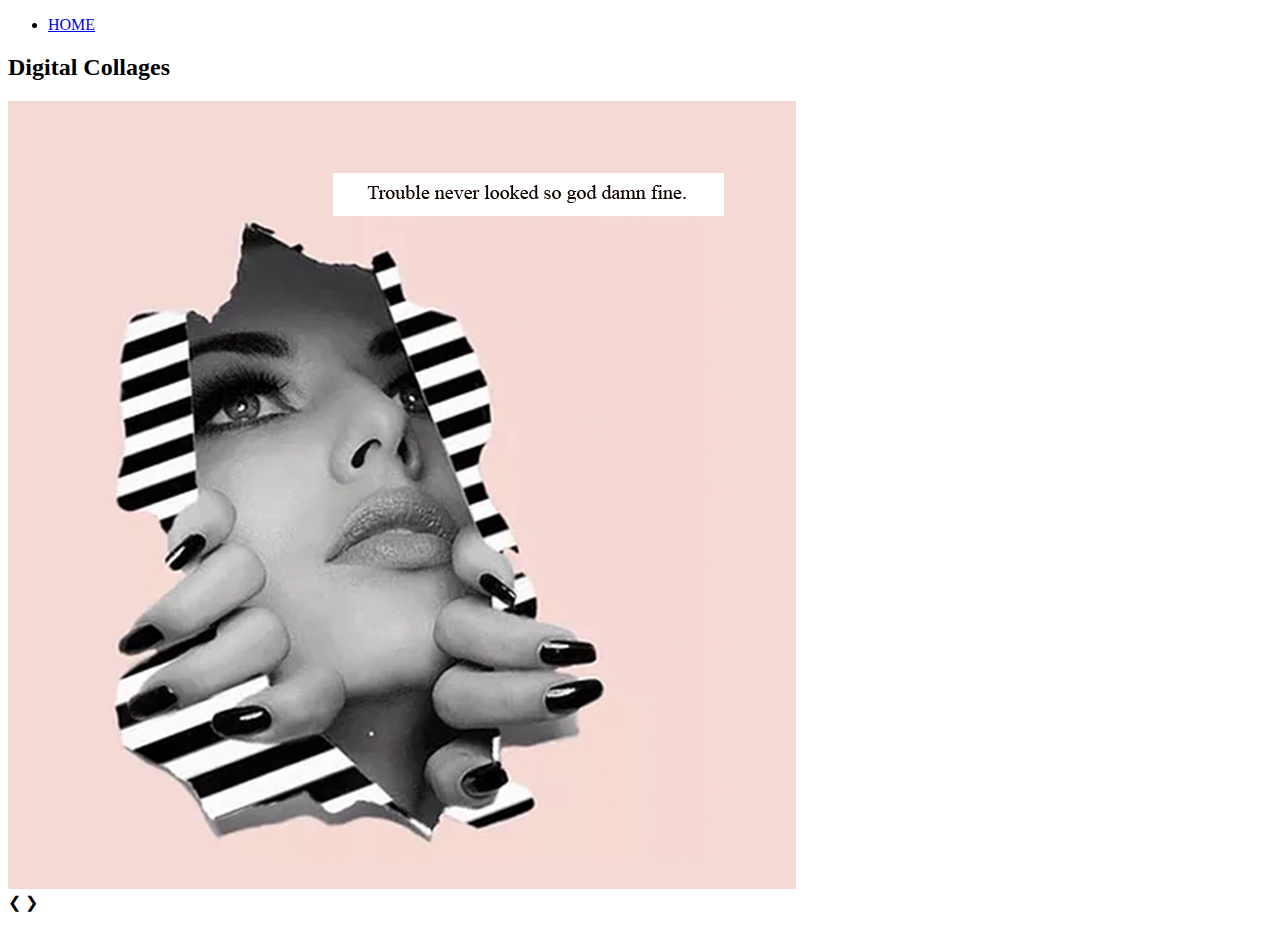
==== portfoliosite/digitalcollage.html @ e75e16ac "Add files via upload" ====
<!DOCTYPE html>
<!--[if lt IE 7]>      <html class="no-js lt-ie9 lt-ie8 lt-ie7"> <![endif]-->
<!--[if IE 7]>         <html class="no-js lt-ie9 lt-ie8"> <![endif]-->
<!--[if IE 8]>         <html class="no-js lt-ie9"> <![endif]-->
<!--[if gt IE 8]><!--> <html class="no-js"> <!--<![endif]-->
    <head>
        <meta charset="utf-8">
        <meta http-equiv="X-UA-Compatible" content="IE=edge">
        <title>Digital Collages</title>
        <meta name="description" content="">
        <meta name="viewport" content="width=device-width, initial-scale=1">
        <link rel="stylesheet" href="/slider.css">
        <link rel="stylesheet" href="style.css">
        <link href="https://fonts.googleapis.com/css?family=Work+Sans:500" rel="stylesheet">
    </head>
    <body>
      <nav>
        <ul>
            <li><a href="index.html">HOME</a></li>
          </ul>
        </nav>

        <h2>Digital Collages</h2>
        <p></p>
        <div class="slideshow-container">

            <div class="mySlides fade">
              <img src="images/collagecover.png" >
            </div>
            
            <div class="mySlides fade">
              <img src="images/dc1.png" >
            </div>
            
            <div class="mySlides fade">
             <img src="images/dc2.png"  >
            </div>

            <div class="mySlides fade">
              <img src="images/dc3.png"  >
             </div>

             <div class="mySlides fade">
              <img src="images/dc4.png"  >
             </div>

             <div class="mySlides fade">
              <img src="images/dc5.png"  >
             </div>

             <div class="mySlides fade">
              <img src="images/dc6.png"  >
             </div>
            
            <a class="prev" onclick="plusSlides(-1)">&#10094;</a>
            <a class="next" onclick="plusSlides(1)">&#10095;</a>
            
            </div>
            <br>
            
            <div style="text-align:center">
              <span class="dot" onclick="currentSlide(1)"></span> 
              <span class="dot" onclick="currentSlide(2)"></span> 
              <span class="dot" onclick="currentSlide(3)"></span> 
            </div>
        
        <script src="" async defer></script>
        <script>
            var slideIndex = 1;
            showSlides(slideIndex);
            
            function plusSlides(n) {
              showSlides(slideIndex += n);
            }
            
            function currentSlide(n) {
              showSlides(slideIndex = n);
            }
            
            function showSlides(n) {
              var i;
              var slides = document.getElementsByClassName("mySlides");
              var dots = document.getElementsByClassName("dot");
              if (n > slides.length) {slideIndex = 1}    
              if (n < 1) {slideIndex = slides.length}
              for (i = 0; i < slides.length; i++) {
                  slides[i].style.display = "none";  
              }
              for (i = 0; i < dots.length; i++) {
                  dots[i].className = dots[i].className.replace(" active", "");
              }
              slides[slideIndex-1].style.display = "block";  
              dots[slideIndex-1].className += " active";
            }
            </script>
    </body>
</html>
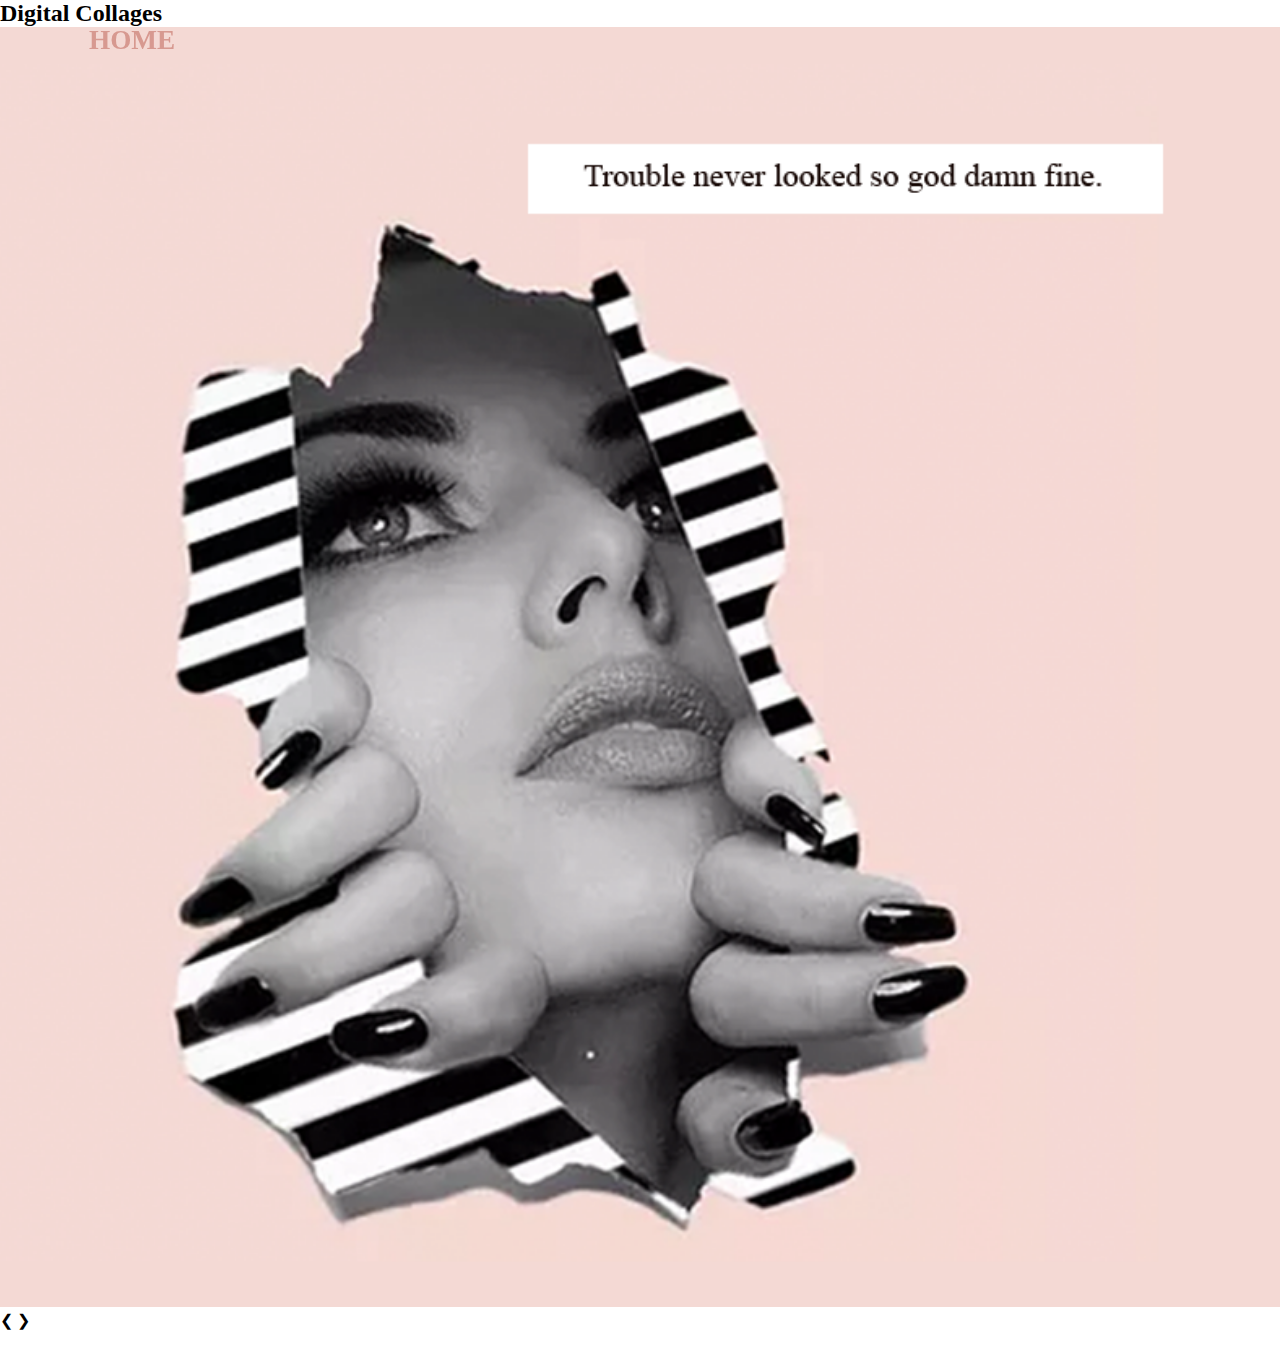
==== commit 9f32c13b: "Add files via upload" ====
--- a/portfoliosite/digitalcollage.html
+++ b/portfoliosite/digitalcollage.html
@@ -25,33 +25,25 @@
         <div class="slideshow-container">
 
             <div class="mySlides fade">
-              <img src="images/collagecover.png" >
+              <img src="images/digitalcollages/collagecover.png" >
             </div>
             
             <div class="mySlides fade">
-              <img src="images/dc1.png" >
+              <img src="images/digitalcollages/dc1.png" >
             </div>
             
             <div class="mySlides fade">
-             <img src="images/dc2.png"  >
+             <img src="images/digitalcollages/dc2.png"  >
             </div>
 
             <div class="mySlides fade">
-              <img src="images/dc3.png"  >
+              <img src="images/digitalcollages/dc4.png"  >
              </div>
 
              <div class="mySlides fade">
-              <img src="images/dc4.png"  >
+              <img src="images/digitalcollages/dc6.png"  >
              </div>
 
-             <div class="mySlides fade">
-              <img src="images/dc5.png"  >
-             </div>
-
-             <div class="mySlides fade">
-              <img src="images/dc6.png"  >
-             </div>
-            
             <a class="prev" onclick="plusSlides(-1)">&#10094;</a>
             <a class="next" onclick="plusSlides(1)">&#10095;</a>
             
--- a/portfoliosite/style.css
+++ b/portfoliosite/style.css
@@ -0,0 +1,284 @@
+* {
+  font-family: 'Noto Serif', serif;
+    margin: 0;
+    padding: 0;
+}
+
+
+img {
+    width: 100%;
+    height: auto;
+}
+
+/* NAVBAR CSS */
+nav{
+    padding-left:4em;
+    padding-right: 4em;
+    /* TODO: figure out no longer staying fixed */
+    position: fixed;
+    width: 100%;
+    top:0;
+    left:0;
+    z-index:10;
+  }
+
+  nav ul {
+    margin:0;
+    padding:0;
+    display:flex;
+  }
+  nav li{
+    padding: 1em 0;
+    list-style-type: none;
+    padding: 25px;
+    font-size: 1.7em;
+  }
+  
+  nav li a {
+    color:rgb(196, 110, 99);
+    font-weight: 600;
+    opacity: 0.6;
+    text-decoration: none;
+    transition: .3s;
+  }
+  
+  nav li a:hover {
+    color:rgb(7, 35, 108);
+    opacity: 1;
+    text-decoration: none;
+  }
+
+  /* HEADER CSS */
+.header {
+    position: relative;
+    background-image: url("/images/geometric-decoration-5836.jpg");
+    background-position: center center;
+    background-size: cover;
+    background-repeat: no-repeat;
+    height: 100vh;
+    background-color: antiquewhite;
+}
+
+
+.welcome{
+    margin-top: 25vh;
+    text-align: center;
+    font-weight: 500;
+    font-size:4em;
+    color: rgb(0, 0, 0)}
+
+#changingword {
+    color:rgb(0, 0, 0);
+      } 
+
+/* IMAGE GALLERY CSS */
+.image-gallery {
+    height: 100%;
+    display: grid;
+    grid-template-columns: 1fr minmax(350px, 1fr)  minmax(350px, 1fr) minmax(350px, 1fr) 1fr;
+    grid-template-rows: auto;
+    grid-gap: 10px;
+    padding-top: 200px;
+    padding-bottom: 200px;
+    grid-template-areas:
+    ". a b c ."
+    ". d e f ."
+    ;
+}
+
+.box-styling {
+    height: 350px;
+    background-color: rgb(110, 110, 110);
+    /* clip-path: polygon(5% 5%, 100% 0%, 100% 75%, 75% 75%, 75% 100%, 50% 75%, 0% 75%); */
+  }
+
+.box-wrapper{
+  height:350px;
+  border-radius: 1%;
+}
+.box1 {
+    grid-area: a;
+    /* clip-path: polygon(50% 0%, 100% 25%, 100% 75%, 50% 100%, 0% 75%, 0% 25%); */
+
+}
+
+.box2 {
+    grid-area: b;
+}
+
+.box3 {
+    grid-area: c;
+}
+
+.box4 {
+    grid-area: d;
+}
+
+.box5 {
+    grid-area: e;
+}
+
+.box6 {
+    grid-area: f;
+}
+
+.bigText {
+    font-size: 2em;
+    padding-right: .5ch;
+}
+
+
+/* ABOUT ME CSS*/
+.about-me {
+    height: 100vh !important;
+    background-color: rgb(247, 230, 221) !important;
+    padding: 20vh 50px 0 50px;
+    column-count: 2;
+}
+
+.about-me img{
+  width: 70%;
+  border-radius: 8%;
+  margin-bottom: 4em;
+}
+
+.about-me p{
+  text-align: left;
+  font-size:1em;
+  line-height: 1.5rem;
+}
+.paragraph2{
+  text-indent: 2em;
+}
+/* the span tag that wrap starts off my paragraph */
+.bigText {
+  font-size:2em;
+  padding-right:.5em;
+}
+.btn{
+   border-radius: 20px; width: 100px; height: 30px; background-color: rgb(255, 255, 255); border: 3px solid #e7e7e7; 
+  
+}
+
+/* CONTACT CSS */
+.contact {
+    display: grid;
+    justify-items: center;
+    align-items: center;
+    height: 25vh !important;
+    padding-bottom: 50vh;
+    background-color: rgb(255, 255, 255) !important; 
+    grid-template-columns: 3fr minmax(2fr, 1fr) minmax(2fr, 1fr) 3fr;
+    grid-template-rows: auto;
+    grid-template-areas:
+    ". title title ."
+    ". logo wrapper ."
+    ;
+}
+
+.contact-title {
+    font-size: 2em;
+    grid-area: title;
+    padding-bottom: 50px;
+    
+}
+
+.logo-svg {
+    width: 400px;
+    grid-area: logo;
+}
+
+.contact-wrapper {
+    grid-area: wrapper;
+}
+
+
+   /* footer section */
+   footer{
+    grid-area:footer;
+  }
+  footer p{
+    font-size:2em;
+  }
+  footer li {
+    display:inline;
+  }
+  footer ul {
+    max-width: 640px;
+    margin: 2em auto;
+    padding:0;
+    text-align: center;
+    display: flex;
+    flex-direction: row;
+  }
+  footer ul li{
+    list-style: none;
+    align-self:flex-end;
+  }
+  footer ul li a {
+    text-decoration:none;
+    color: black;
+    opacity:.6;
+    transition: .3s;
+  }
+  footer ul li a:hover {
+    text-decoration:none;
+    color:white;
+  }
+  footer svg {
+    width:20%;
+  }
+  footer p{
+    font-size: 1em;
+  }
+
+
+
+  /* MEDIA QUERY FOR SMALL SCREENS */
+ @media (max-width:1100px){
+    .image-gallery {
+      padding-bottom: 0px;
+        margin-bottom: 600px;
+        grid-template-columns: 1fr minmax(350px, 1fr) minmax(350px, 1fr) 1fr;
+        grid-template-areas:
+        ". a b ."
+        ". c d ."
+        ". e f ."
+        ;
+    }
+ }
+
+/* MEDIA QUERY FOR MOBILE */
+ @media (max-width:735px){
+     nav {
+         padding-left: 0;
+     }
+
+    .image-gallery {
+        padding-bottom: 200%;
+        grid-template-columns: 1fr minmax(400px, 1fr) 1fr;
+        grid-template-areas:
+        ".a."
+        ".b."
+        ".c."
+        ".d."
+        ".e."
+        ".f."
+        ;
+    }
+
+    .contact {
+        padding-bottom: 200%;
+        grid-template-columns: 3fr minmax(2fr, 1fr) 3fr;
+        grid-template-rows: auto;
+        grid-template-areas:
+        ". title ."
+        ". logo ."
+        ". wrapper ."
+        ;
+    }
+    
+ }
+
+
+
